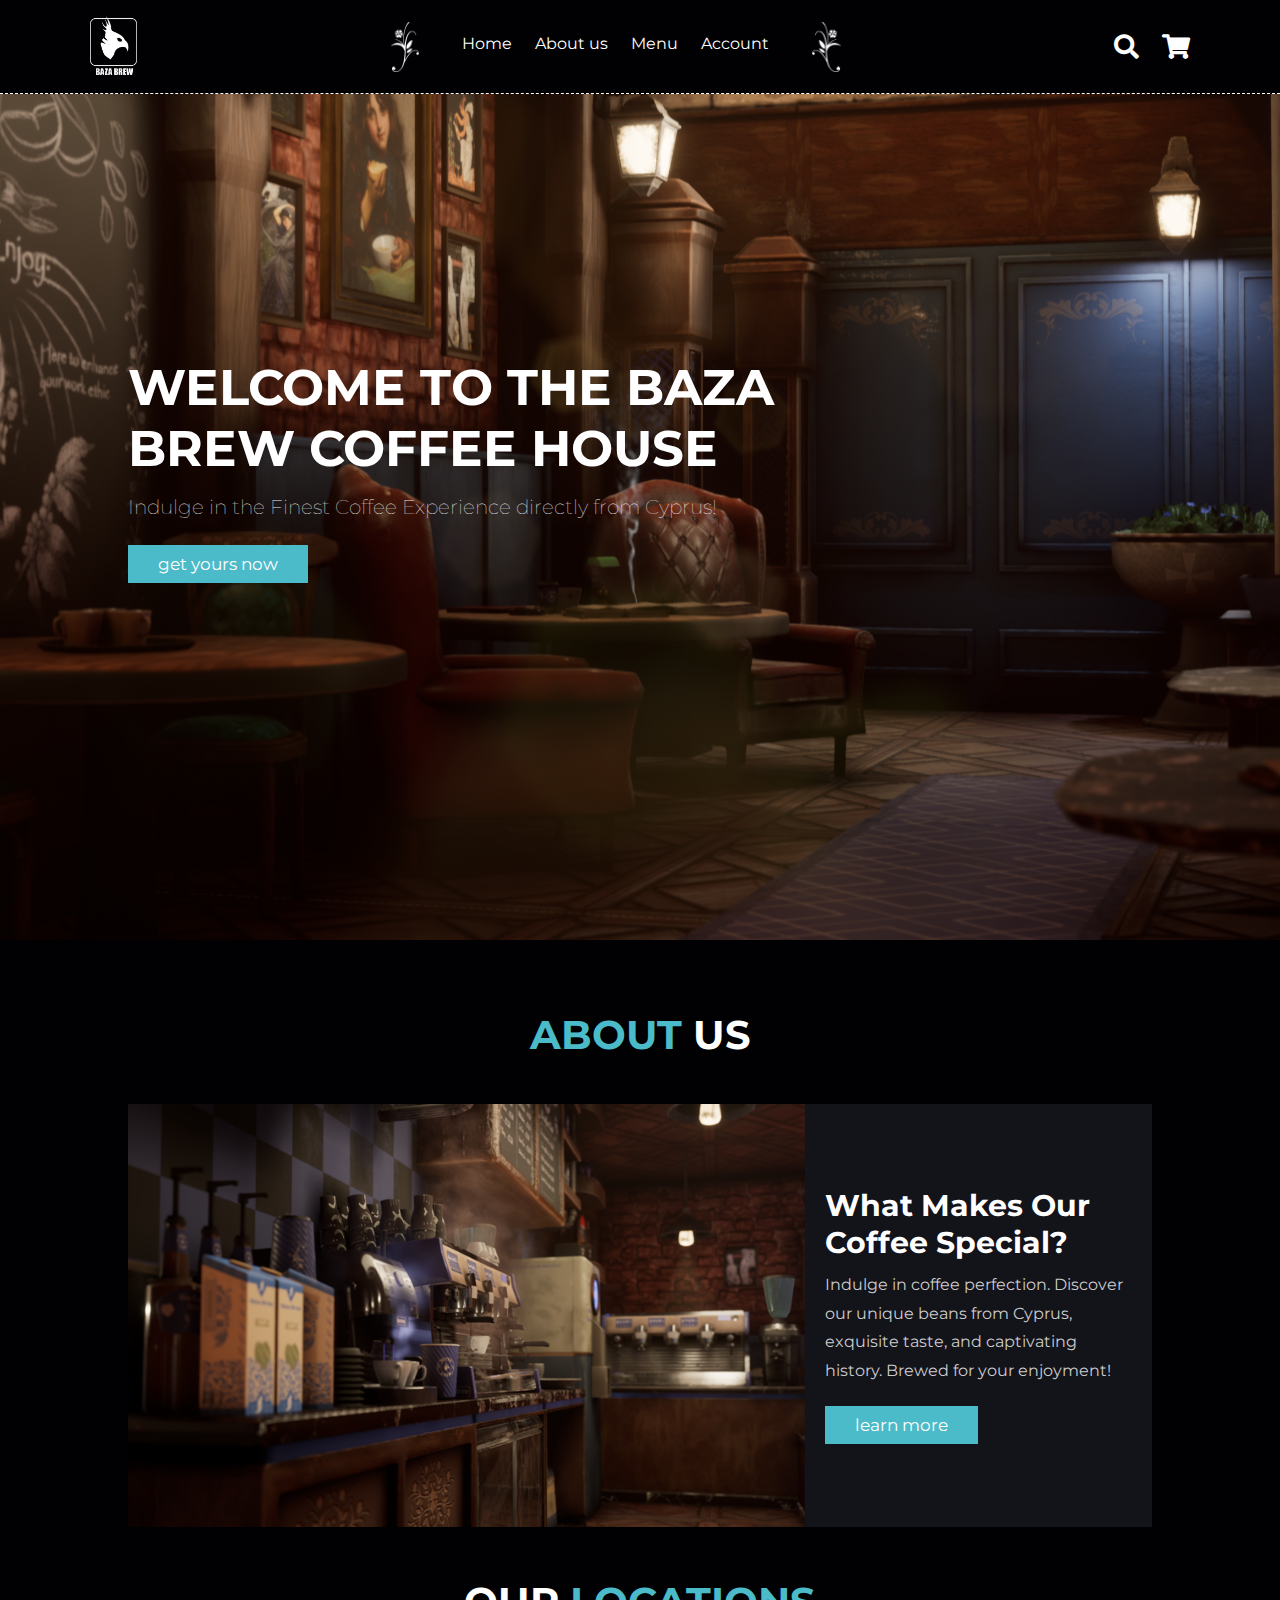
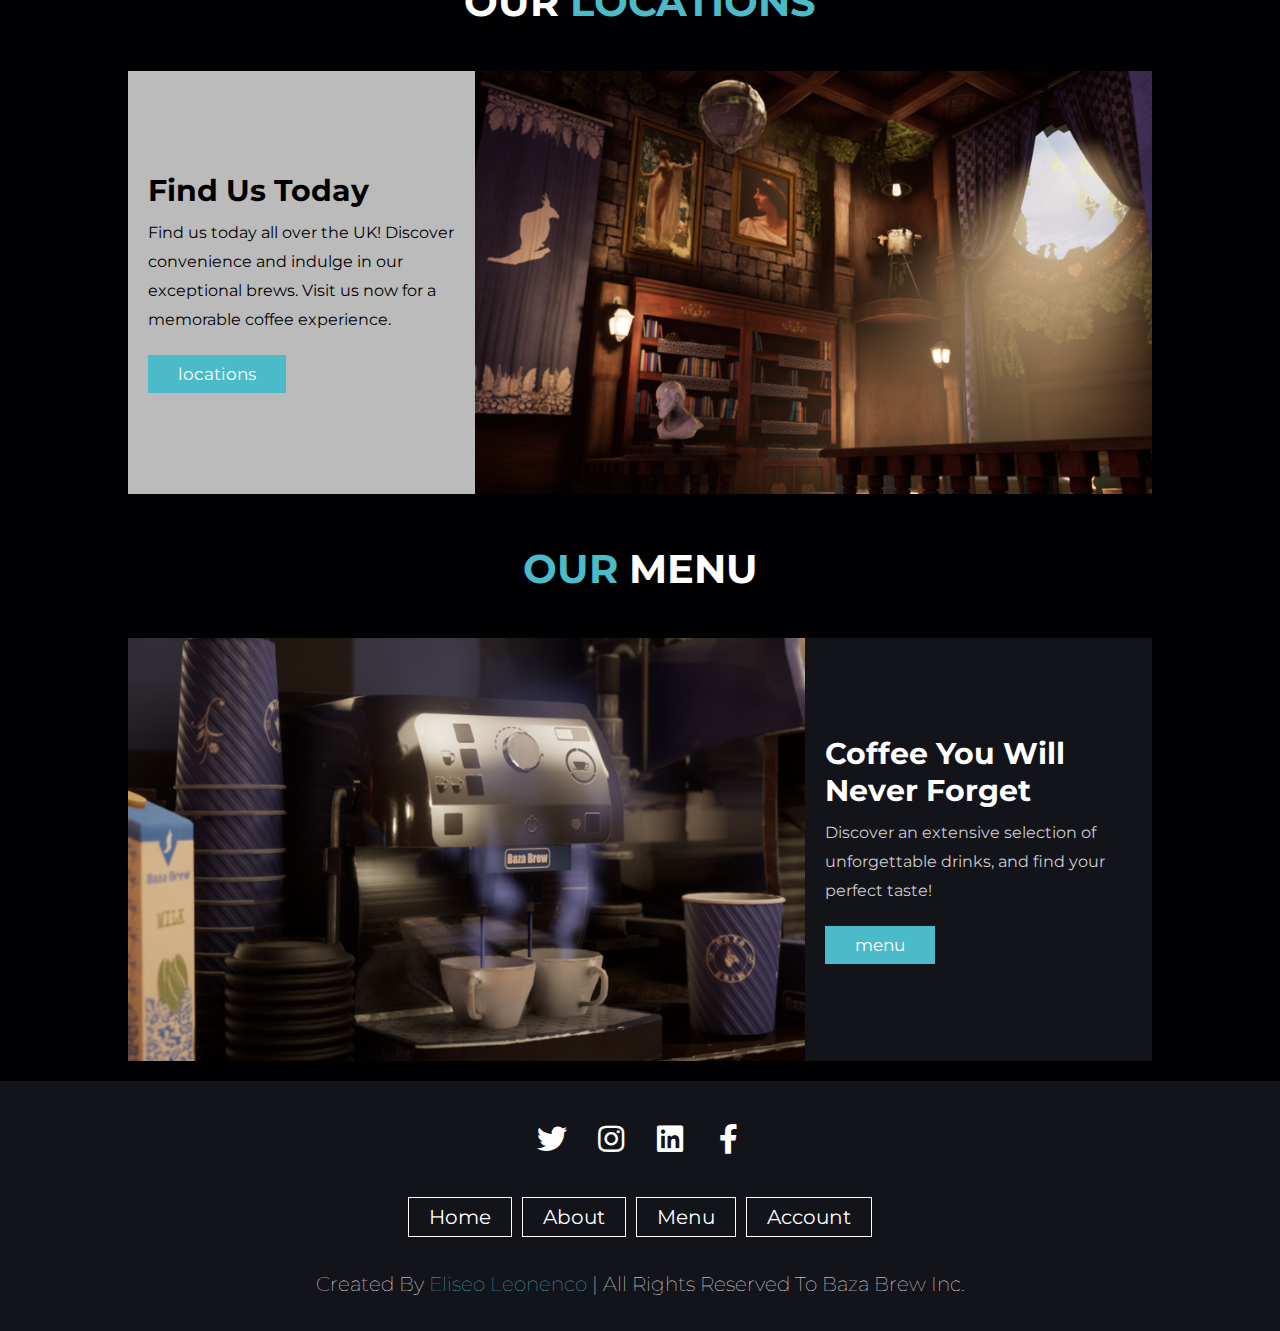
==== index.html @ 5335691d "full website system" ====
<!DOCTYPE html>
<html lang="en">
	<head>
		<meta charset="utf-8">
		<meta name="viewport" content="width=device-width, initial-scale=1.0">
		<title>Baza Brew Coffee</title>
		<link rel="stylesheet" href="styles.css">
		<link rel="stylesheet" href="https://cdnjs.cloudflare.com/ajax/libs/font-awesome/5.15.4/css/all.min.css">
	</head>
	<body>

		<!-- Header structure -->
		<header class="header">

			<a href="index.html" class="logo">
				<img src="images/baza_brew.png" alt="">
			</a>

			<nav class="menubar">
				<img src="images/ornament_3.png" alt="">
				<a href="index.html">Home</a>
				<a href="about.html">About us</a>
				<a href="menu.html">Menu</a>
				<a href="account.html">Account</a>
				<img src="images/ornament_2.png" alt="">
			</nav>

			<div class="icons">
				<div class="fas fa-search" id="search-btn"></div>
				<div class="fas fa-shopping-cart" id="cart-btn"></div>
				<div class="fas fa-bars" id="menu-btn"></div>
			</div>

			<div class="search-form">
				<input type="search" id="search-box" placeholder="search here...">
				<label for="search-box" class="fas fa-search"></label>
			</div>

		</header>

		<!-- Home panel structure -->
		<section class="home-panel" id="home-panel">

			<div class="content">
				<h3>Welcome to the Baza Brew Coffee House</h3>
				<p>Indulge in the Finest Coffee Experience directly from Cyprus!</p>
				<a href="menu.html" class="btn">get yours now</a>
			</div>

		</section>

		<!-- About panel structure -->
		<section class="about-panel" id="about-panel">

			<h1 class="heading"> <span>about</span> us </h1>

			<div class="row">

				<div class="image">
					<img src="images/screenshot2_800.png" alt="">
				</div>
	
				<div class="content">
					<h3>What Makes Our Coffee Special?</h3>
					<p>Indulge in coffee perfection. Discover our unique beans from Cyprus, exquisite taste, and captivating history. Brewed for your enjoyment!</p>
					<a href="about.html" class="btn">learn more</a>
				</div>

			</div>

			<h1 class="heading">our <span> locations</span> </h1>

			<div class="row" id="light">
	
				<div class="content">
					<h3>Find Us Today</h3>
					<p>Find us today all over the UK! Discover convenience and indulge in our exceptional brews. Visit us now for a memorable coffee experience.</p>
					<a href="#" class="btn">locations</a>
				</div>

				<div class="image">
					<img src="images/screenshot7_800.png" alt="">
				</div>

			</div>

			<h1 class="heading"> <span>our</span> menu</h1>

			<div class="row">

				<div class="image">
					<img src="images/menu_sc2_800.png" alt="">
				</div>
	
				<div class="content">
					<h3>Coffee You Will Never Forget</h3>
					<p>Discover an extensive selection of unforgettable drinks, and find your perfect taste!</p>
					<a href="menu.html" class="btn">menu</a>
				</div>

			</div>

		</section>

		<!-- Footer structure -->
		<section class="footer">

			<div class="share">
				<a href="#" class="fab fa-twitter"></a>
				<a href="#" class="fab fa-instagram"></a>
				<a href="#" class="fab fa-linkedin"></a>
				<a href="#" class="fab fa-facebook-f"></a>
			</div>

			<div class="links">
				<a href="index.html">Home</a>
				<a href="about.html">About</a>
				<a href="menu.html">Menu</a>
				<a href="account.html">Account</a>
			</div>
		
			<div class="credit">Created By <span>Eliseo Leonenco</span> | All Rights Reserved To Baza Brew Inc.</div>

		</section>

		<script src="js/home.js"></script>
	</body>
</html>
---- styles.css ----
@import url('https://fonts.googleapis.com/css2?family=Foldit&family=Montserrat:wght@300;400&family=Tourney:wght@100&display=swap');

/* Reusable variables */
:root {
	--main-color: #4bbac9;
	--black: #13131a;
	--bg: #010103;
}

/* General styling */
* {
	font-family: 'Montserrat', sans-serif;
	margin: 0;
	padding: border-box;
	outline: none;
	border: none;
	text-decoration: none;
	transition: .2s linear;
}

html {
	font-size: 62.5%;
	overflow-x: hidden;
	scroll-padding-top: 9rem;
	scroll-behavior: smooth;
}

html::-webkit-scrollbar {
	width: .5rem;
}

html::-webkit-scrollbar-track {
	background: transparent;
}

html::-webkit-scrollbar-thumb {
	background: #fff;
	border-radius: 3rem;
}

body {
	background-color: var(--bg);
}

.btn {
	margin-top: 1rem;
	display: inline-block;
	padding: .9rem 3rem;
	font-size: 1.7rem;
	color: #fff;
	background: var(--main-color);
	cursor: pointer;
}

.btn:hover {
	letter-spacing: .2rem;
}

section {
	padding: 2rem 10%;
}

/* Header styling */
.heading {
	text-align: center;
	color: #fff;
	text-transform: uppercase;
	padding-bottom: 3.5rem;
	font-size: 4rem;
}

.heading span {
	color: var(--main-color);
	text-transform: uppercase;
}

.header {
	background-color: var(--bg);
	display: flex;
	align-items: center;
	justify-content: space-between;
	padding: 1.5rem 7%;
	border-bottom: 1.5px dashed #fff;
	position: fixed;
	top: 0;
	left: 0;
	right: 0;
	z-index: 1000;
}

.header .logo img {
	height: 6rem;
}

.header .menubar img {
	height: 5rem;
	vertical-align: middle; 
	margin: 0 3em;
}

.header .menubar a {
	margin: 0 1rem;
	font-size: 1.6rem;
	color: #fff;
}

.header .menubar a:hover {
	color: var(--main-color);
	border-bottom: .1rem solid var(--main-color);
	padding-bottom: .3rem;
}

.header .icons div {
	color: #fff;
	cursor: pointer;
	font-size: 2.5rem;
	margin-left: 2rem;
}

.header .icons div:hover {
	color: var(--main-color);
}

#menu-btn {
	display: none;
}

.header .search-form {
	position: absolute;
	top: 115%;
	right: 7%;
	background: #fff;
	width: 50rem;
	height: 5rem;
	display: flex;
	align-items: center;
	transform: scaleY(0);
	transform-origin: top;
}

.header .search-form.active {
	transform: scaleY(1);
}

.header .search-form input {
	height: 100%;
	width: 100%;
	font-size: 1.6rem;
	color: var(--black);
	padding: 1rem;
	text-transform: none;
}

.header .search-form label {
	cursor: pointer;
	font-size: 2.2rem;
	margin-right: 1.5rem;
	color: var(--black);
}

.header .search-form label:hover {
	color: var(--main-color);
}

.home-panel {
	min-height: 100vh;
	display: flex;
	align-items: center;
	background: url(images/baza_brew_screenshot_4.png) no-repeat;
	background-position: center;
}

.home-panel .content {
	max-width: 65rem;
}

.home-panel .content h3 {
	font-size: 5rem;
	text-transform: uppercase;
	color: #fff;
}

.home-panel .content p {
	font-size: 2rem;
	font-weight: lighter;
	line-height: 1.8;
	padding: 1rem 0;
	color: #eee;
}

/* Home page page about panels styling */
.about-panel .row {
	display: flex;
	align-items: center;
	background: var(--black);
	flex-wrap: wrap;
}

.about-panel h1 {
	margin-top: 5rem;
	margin-bottom: 1rem;
}

.about-panel .row#light {
	background: #bbb;
}

.about-panel .row .image {
	flex: 1 1 40%;
}

.about-panel .row .image img {
	width: 100%;
	display: block;
}

.about-panel .row .content {
	flex: 1 1 4rem;
	padding: 2rem;
}

.about-panel .row .content h3 {
	font-size: 3rem;
	color: #fff;
}

.about-panel .row .content p {
	font-size: 1.6rem;
	color: #ccc;
	padding: 1rem 0;
	line-height: 1.8;
}

.about-panel .row#light .content h3 {
	color: #010103;
}

.about-panel .row#light .content p {
	color: #010103;
}

/* Footer styling */
.footer {
	background: var(--black);
	text-align: center;
}

.footer .share {
	padding: 1rem;
}

.footer .share a {
	height: 5rem;
	width: 5rem;
	line-height: 5rem;
	font-size: 3rem;
	color: #fff;
	margin: .3rem;
	border-radius: 50%;
}

.footer .share a:hover {
	background-color: var(--main-color);
}

.footer .links {
	display: flex;
	justify-content: center;
	flex-wrap: wrap;
	padding: 2rem 0;
	gap: 1rem;
}

.footer .links a {
	padding: .7rem 2rem;
	color: #fff;
	font-size: 2rem;
	border: 0.5px solid #fff;
}

.footer .links a:hover {
	background: var(--main-color);
}

.footer .credit {
	font-size: 2rem;
	color: #fff;
	font-weight: lighter;
	padding: 1.5rem;
}

.footer .credit span {
	color: var(--main-color);
}

/* Menu page styling */
.menu {
	padding: 15rem 8rem;
}

.menu .heading {
	font-size: 7rem;
	margin-bottom: 2.5rem;
}

.menu .toggle-btn {
	cursor: pointer;
	color: #fff;
	padding: 5rem;
	font-size: 3rem;
	background-color: #333;
	text-align: center;
	user-select: none;
	transition: 1s;
}

.menu .toggle-btn#food-panel {
	background: url(images/sandwich.jpeg) no-repeat;
	background-position: center;
	background-size: 100%;
}

.menu .toggle-btn#hot-drinks-panel {
	background: url(images/coffee.jpg) no-repeat;
	background-position: center;
	background-size: 100%;
}

.menu .toggle-btn#specials-panel {
	background: url(images/specials.avif) no-repeat;
	background-position: center;
	background-size: 100%;
}

.menu .toggle-btn#breakfast-panel {
	background: url(images/croissants.jpg) no-repeat;
	background-position: center;
	background-size: 100%;
}

.menu .toggle-btn#cold-drinks-panel {
	background: url(images/milkshake.avif) no-repeat;
	background-position: center;
	background-size: 100%;
}

.menu .box-container {
	display: none;
	grid-template-columns: repeat(auto-fit, minmax(30rem, 1fr));
	gap: 1.5rem;
	padding: 2rem;
}

.menu .box-container.active {
  display: grid;
}

.menu .box-container .box {
	padding: 5rem;
	text-align: center;
	border: 0.5px solid #fff;
}

.menu .box-container .box img {
	height: 15rem;
	border-radius: 100%;
}

.menu .box-container .box h3 {
	color: #fff;
	font-size: 2rem;
	padding: 1rem 0;
}

.menu .box-container .box .price {
	color: #fff;
	font-size: 2.5rem;
	padding: .5rem 0;
}

.menu .box-container .box .price span {
	font-size: 1.5rem;
	text-decoration: line-through;
}

.menu .box-container .box:hover {
	background-color: #fff;
}

.menu .box-container .box:hover > * {
	color: var(--black);
}

/* Register/Log in page styling */
.login-panel {
    height: 100%;
    width: 100%;
    background-image: linear-gradient(rgba(0,0,0,0.4),rgba(0,0,0,0.4)),url(images/baza_brew_screenshot_4.png);
    background-position: center;
    background-size: cover;
    position: absolute;
}

.login-panel .form-box {
    width: 380px;
    height: 480px;
    position: relative;
    margin: 13% auto;
    background: var(--black);
    padding: 5px;
    overflow: hidden;
}


.login-panel .form-box .button-box {
    width: 220px;
    margin: 35px auto;
    position: relative;
    border: 0.5px solid #999;
    border-radius: 30px;
}

.login-panel .form-box .button-box .toggle-btn {
    padding: 10px 30px;
    cursor: pointer;
    background: transparent;
    border: 0;
    outline: none;
    position: relative;
	color: #fff;
}

.login-panel .form-box .button-box #btn {
    top: 0;
    left: 0;
    position: absolute;
    width: 110px;
    height: 100%;
    background: linear-gradient(to right, var(--main-color),#4c8fa6);
    border-radius: 30px;
    transition: .5s;
}

.login-panel .form-box .social-icons {
    margin: 30px auto;
    text-align: center;
}

.login-panel .form-box .social-icons a {
    height: 5rem;
	width: 5rem;
	line-height: 5rem;
	font-size: 3rem;
	color: #fff;
	margin: .3rem;
	border-radius: 50%;
    text-decoration: none;
}

.login-panel .form-box .social-icons a:hover {
    background: var(--main-color);
}

.login-panel .form-box .input-group {
    top: 180px;
    position: absolute;
    width: 280px;
    transition: .5s;
}

.login-panel .form-box .input-group .input-field {
    width: 100%;
    padding: 10px 0;
    margin: 5px 0;
    border-left: 0;
    border-top: 0;
    border-right: 0;
    border-bottom: 1px solid #999;
    outline: none;
    background: transparent;
	color: #fff;
}

.login-panel .form-box .input-group .submit-btn {
    width: 85%;
    padding: 10px 30px;
    cursor: pointer;
    display: block;
    margin: auto;
    background: linear-gradient(to right, var(--main-color),#4c8fa6);
    border: 0;
    outline: none;
    border-radius: 30px;
}

.login-panel .form-box .input-group .check-box {
    margin: 30px 10px 30px 0;
}

.login-panel .form-box .input-group span {
    color: #777;
    font-size: 12px;
    position: absolute;
    bottom: 68px;
}

.login-panel .form-box #login {
    left: 50px;
}

.login-panel .form-box #register {
    left: 450px;
}

/* About us page styling */
.about-us-heading {
    text-align: center;
    margin-top: 15rem;
}

.about-us-heading h1 {
    font-size: 50px;
    color: var(--main-color);
    margin-bottom: 10px;
}

.about-us-heading p {
    font-size: 20px;
    color: #666;
    margin-bottom: 50px;
}

.about-us-container {
    display: flex;
    align-items: center;
    width: 85%;
    margin: auto;
	margin-bottom: 15rem;
}

.about-us-container img {
    flex: 0 50%;
    max-width: 50%;
    height: auto;
}

.about-us-container .content {
    padding: 35px;
}

.about-us-container .content h2 {
    color: var(--main-color);
    font-size: 24px;
    margin: 15px 0px;
}

.about-us-container .content p {
    color: #fff;
    font-size: 18px;
    line-height: 1.5;
    margin: 15px 0px;
}

.about-us-container .content .btn {
    font-size: 2rem;
}

/* Media Queries */

@media (max-width: 1125px) {

	.about-panel .row .content h3 {
		font-size: 2.8rem;
	}
	
	.about-panel .row .content p {
		font-size: 1.4rem;
	}

	.login-panel .form-box {
		margin: 20% auto;
	}

	.about-us-container {
        flex-direction: column;
    }

    .about-us-container img {
        flex: 0 100%;
        max-width: 100%;
    }

    .about-us-container .content {
        flex: 0 100%;
        max-width: 100%;
        padding: 15px;
    }
}

@media (max-width: 1051px) {
	
	.about-panel .row .content h3 {
		font-size: 2.6rem;
	}
	
	.about-panel .row .content p {
		font-size: 1.3rem;
	}
}

@media (max-width: 1010px) {

	.about-panel .row .content h3 {
		font-size: 2.5rem;
	}
	
	.about-panel .row .content p {
		font-size: 1.2rem;
	}

	.about-panel .btn {
		font-size: 1.5rem;
	}
}

@media (max-width: 960px) {

	.about-panel .row .content h3 {
		font-size: 2.2rem;
	}
	
	.about-panel .row .content p {
		font-size: 1.1rem;
	}
}

@media (max-width: 920px) {
	.about-panel .row {
		flex-direction: column;
	}
  
	.about-panel .row .image {
	  	order: 1;
	  	margin-bottom: 2rem;
	}
  
	.about-panel .row .content {
	  	order: 2;
	}

	.about-panel .row#light .image {
		order: 2;
		margin-bottom: 0;
	  }
	
	.about-panel .row#light .content {
		order: 1;
	}

	.about-panel .row .content h3 {
		font-size: 3rem;
	}
	
	.about-panel .row .content p {
		font-size: 2rem;
	}

	.about-panel .btn {
		font-size: 1.8rem;
	}
}

@media (max-width:911px) {
	html {
		font-size: 55%;
	}

	.header {
		padding: 1.5rem 2rem;
	}
}

@media (max-width:768px) {
	
	#menu-btn {
		display: inline-block;
	}

	.header .menubar {
		position: absolute;
		top: 100%;
		right: -100%;
		background: #fff;
		width: 30rem;
		height: calc(100vh - 9.5rem);
	}

	.header .menubar.active {
		right: 0;
	}

	.header .menubar a {
		color: var(--black);
		display: block;
		margin: 1.5rem;
		padding: .5rem;
		font-size: 2rem;
	}

	.header .search-form {
		width: 90%;
		right: 2rem;
	}

	.home-panel {
		background-position: left;
		justify-content: center;
		text-align: center;
	}

	.home-panel .content h3 {
		font-size: 4.5rem;
	}

	.home-panel .content p {
		font-size: 1.5rem;
	}

}

@media (max-width: 660px) {

	.about-panel .row .content h3 {
		font-size: 3.5rem;
	}
	
	.about-panel .row .content p {
		font-size: 2.5rem;
	}

	.login-panel .form-box {
		margin: 30% auto;
	}
}

@media (max-width: 560px) {

	.about-panel .row .content h3 {
		font-size: 4rem;
	}
	
	.about-panel .row .content p {
		font-size: 3rem;
	}
}

@media (max-width:450px) {
	
	html {
		font-size: 50%;
	}
}
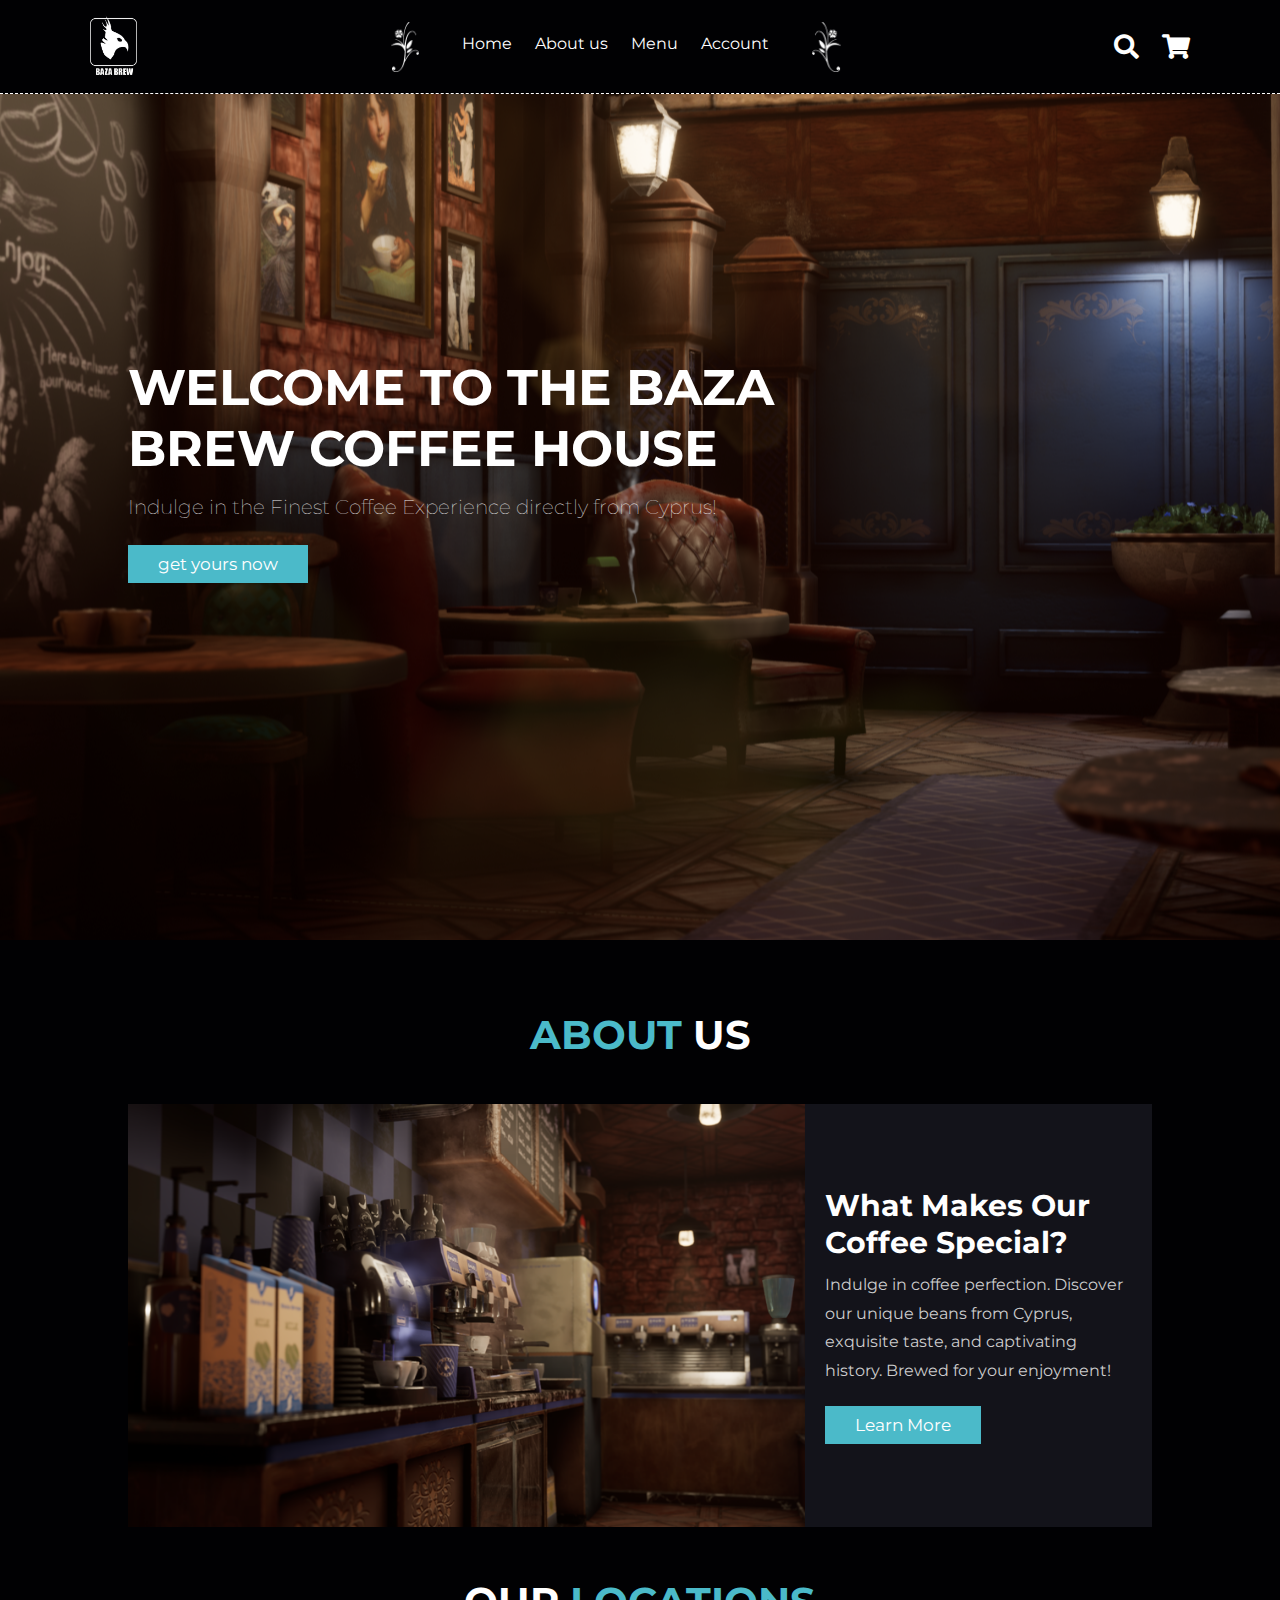
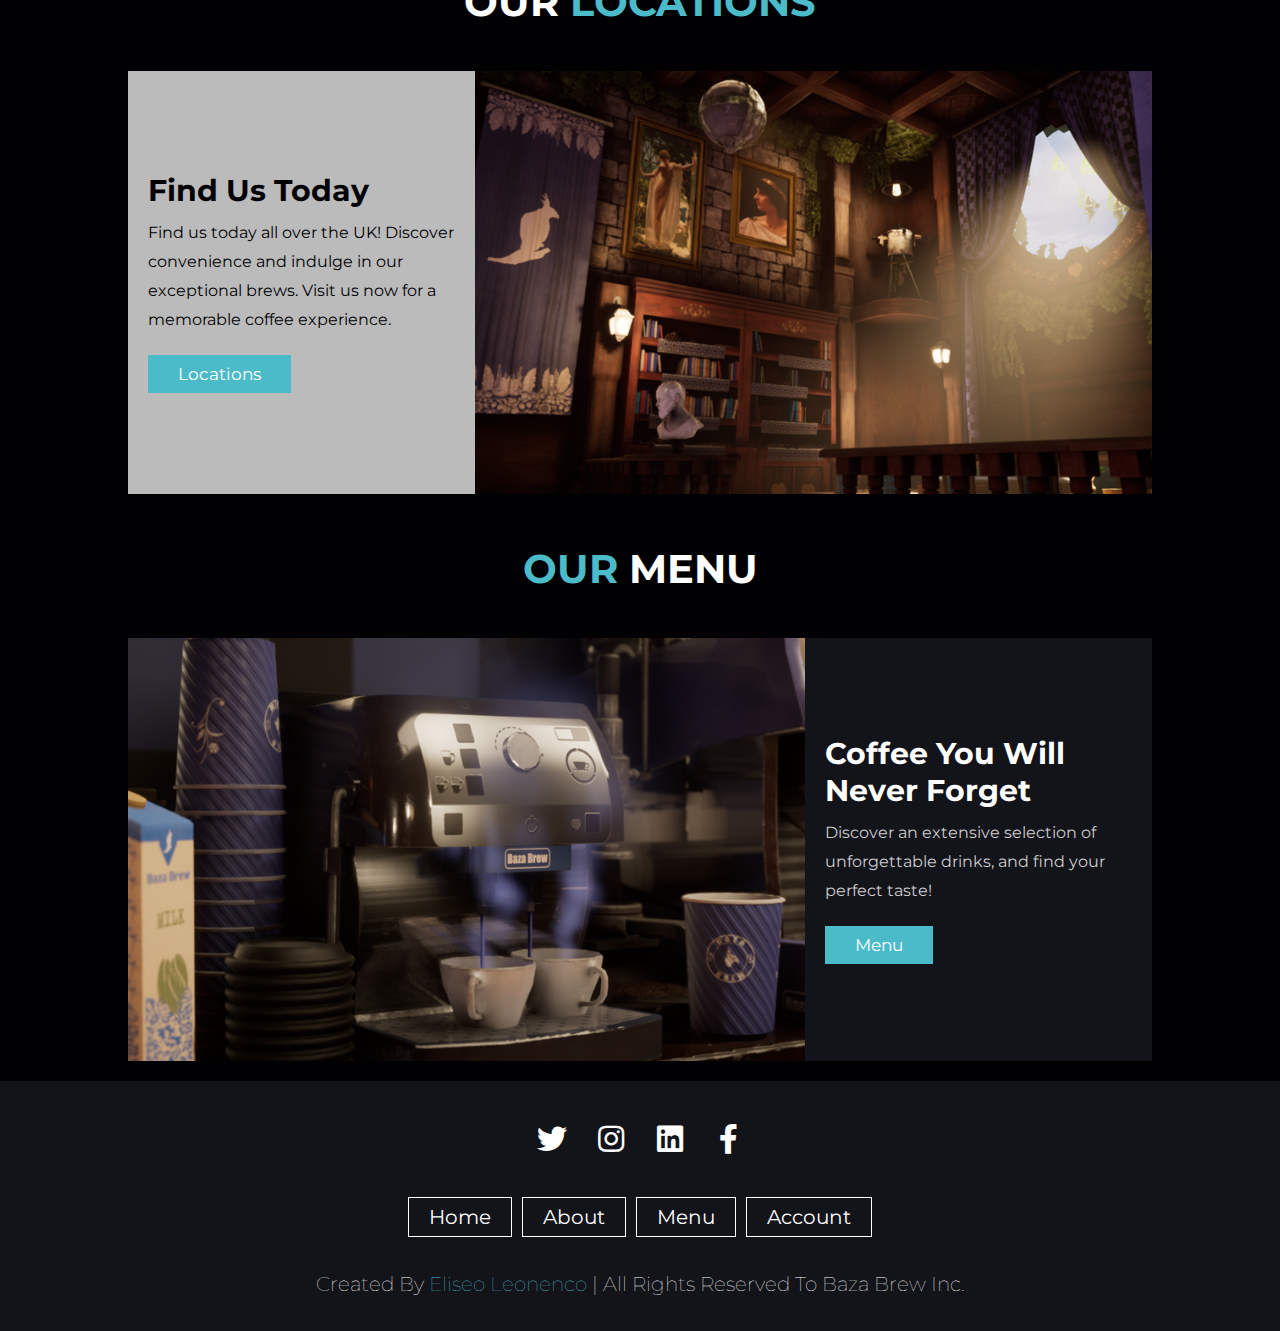
==== commit e652ee77: "capitalise buttons" ====
--- a/index.html
+++ b/index.html
@@ -2,6 +2,7 @@
 <html lang="en">
 	<head>
 		<meta charset="utf-8">
+		<link rel="shortcut icon" type="x-icon" href="images/baza_brew.png">
 		<meta name="viewport" content="width=device-width, initial-scale=1.0">
 		<title>Baza Brew Coffee</title>
 		<link rel="stylesheet" href="styles.css">
@@ -63,7 +64,7 @@
 				<div class="content">
 					<h3>What Makes Our Coffee Special?</h3>
 					<p>Indulge in coffee perfection. Discover our unique beans from Cyprus, exquisite taste, and captivating history. Brewed for your enjoyment!</p>
-					<a href="about.html" class="btn">learn more</a>
+					<a href="about.html" class="btn">Learn More</a>
 				</div>
 
 			</div>
@@ -75,7 +76,7 @@
 				<div class="content">
 					<h3>Find Us Today</h3>
 					<p>Find us today all over the UK! Discover convenience and indulge in our exceptional brews. Visit us now for a memorable coffee experience.</p>
-					<a href="#" class="btn">locations</a>
+					<a href="#" class="btn">Locations</a>
 				</div>
 
 				<div class="image">
@@ -95,7 +96,7 @@
 				<div class="content">
 					<h3>Coffee You Will Never Forget</h3>
 					<p>Discover an extensive selection of unforgettable drinks, and find your perfect taste!</p>
-					<a href="menu.html" class="btn">menu</a>
+					<a href="menu.html" class="btn">Menu</a>
 				</div>
 
 			</div>
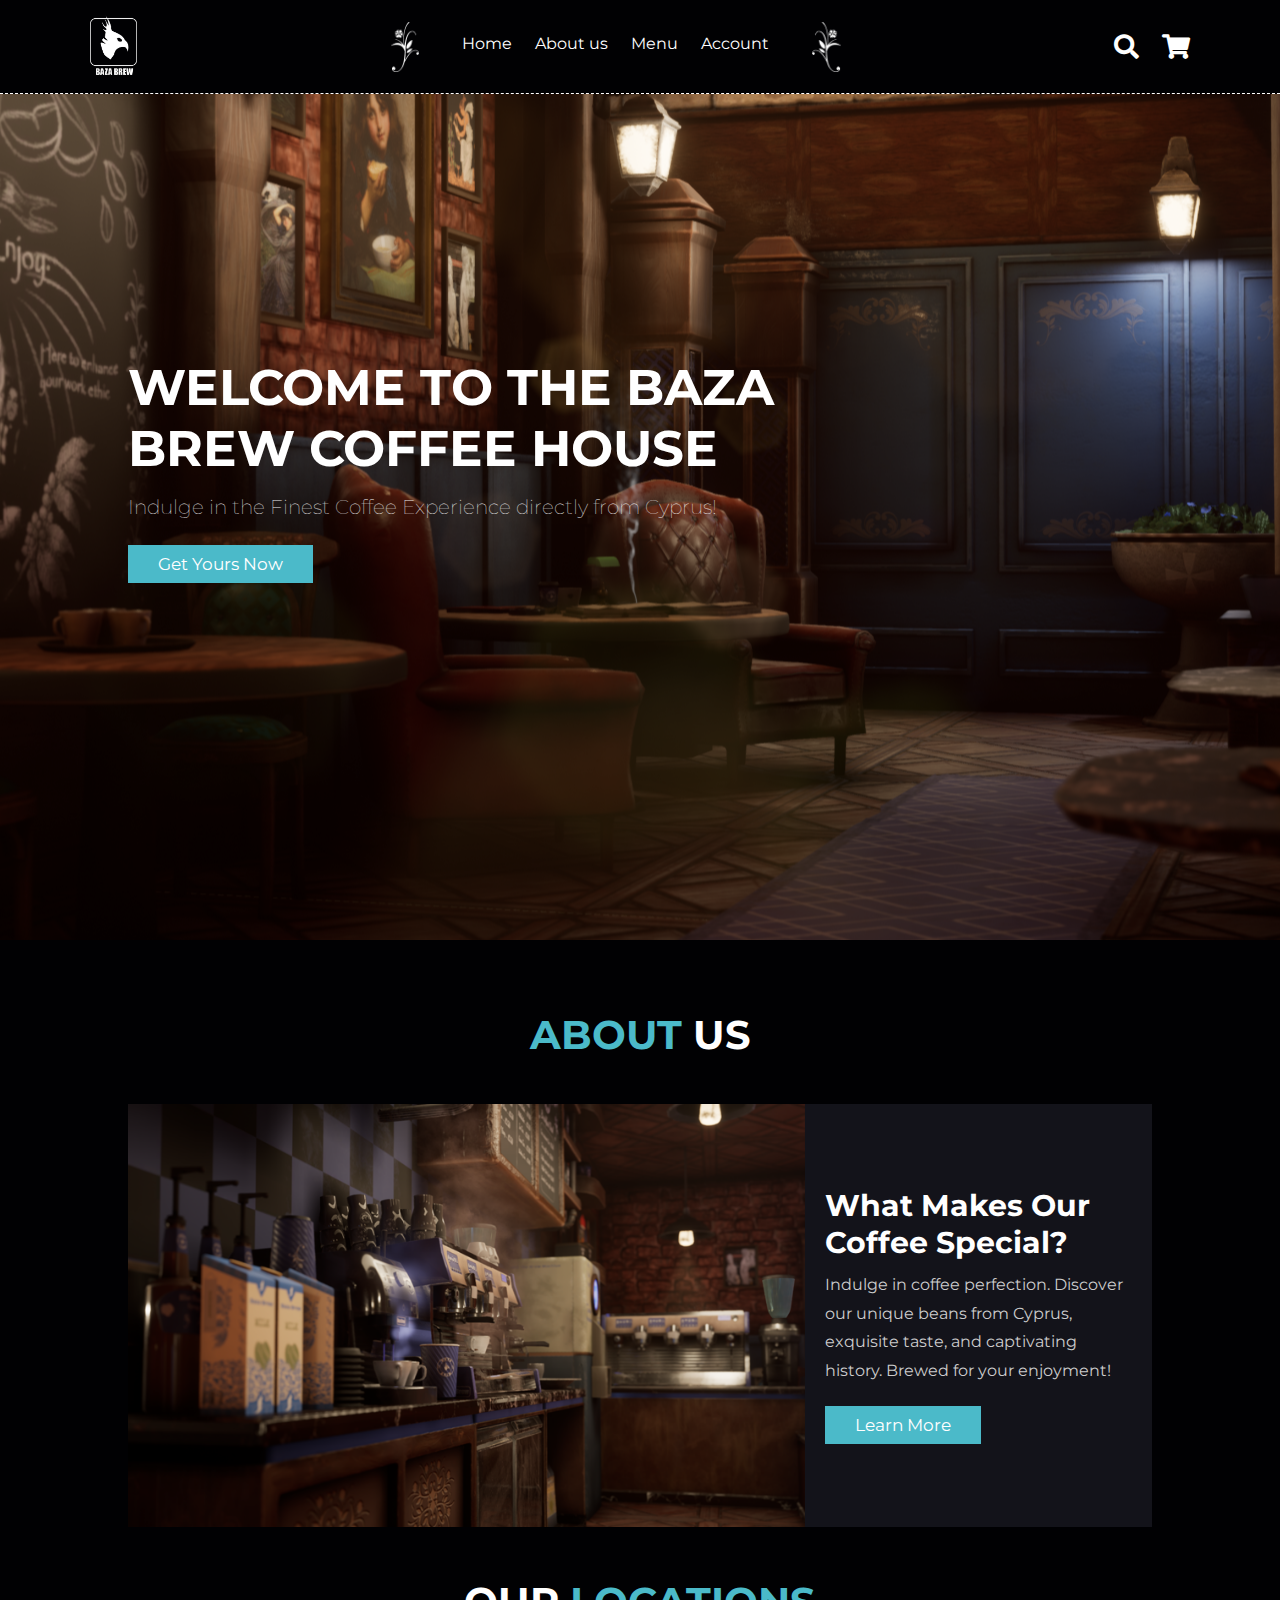
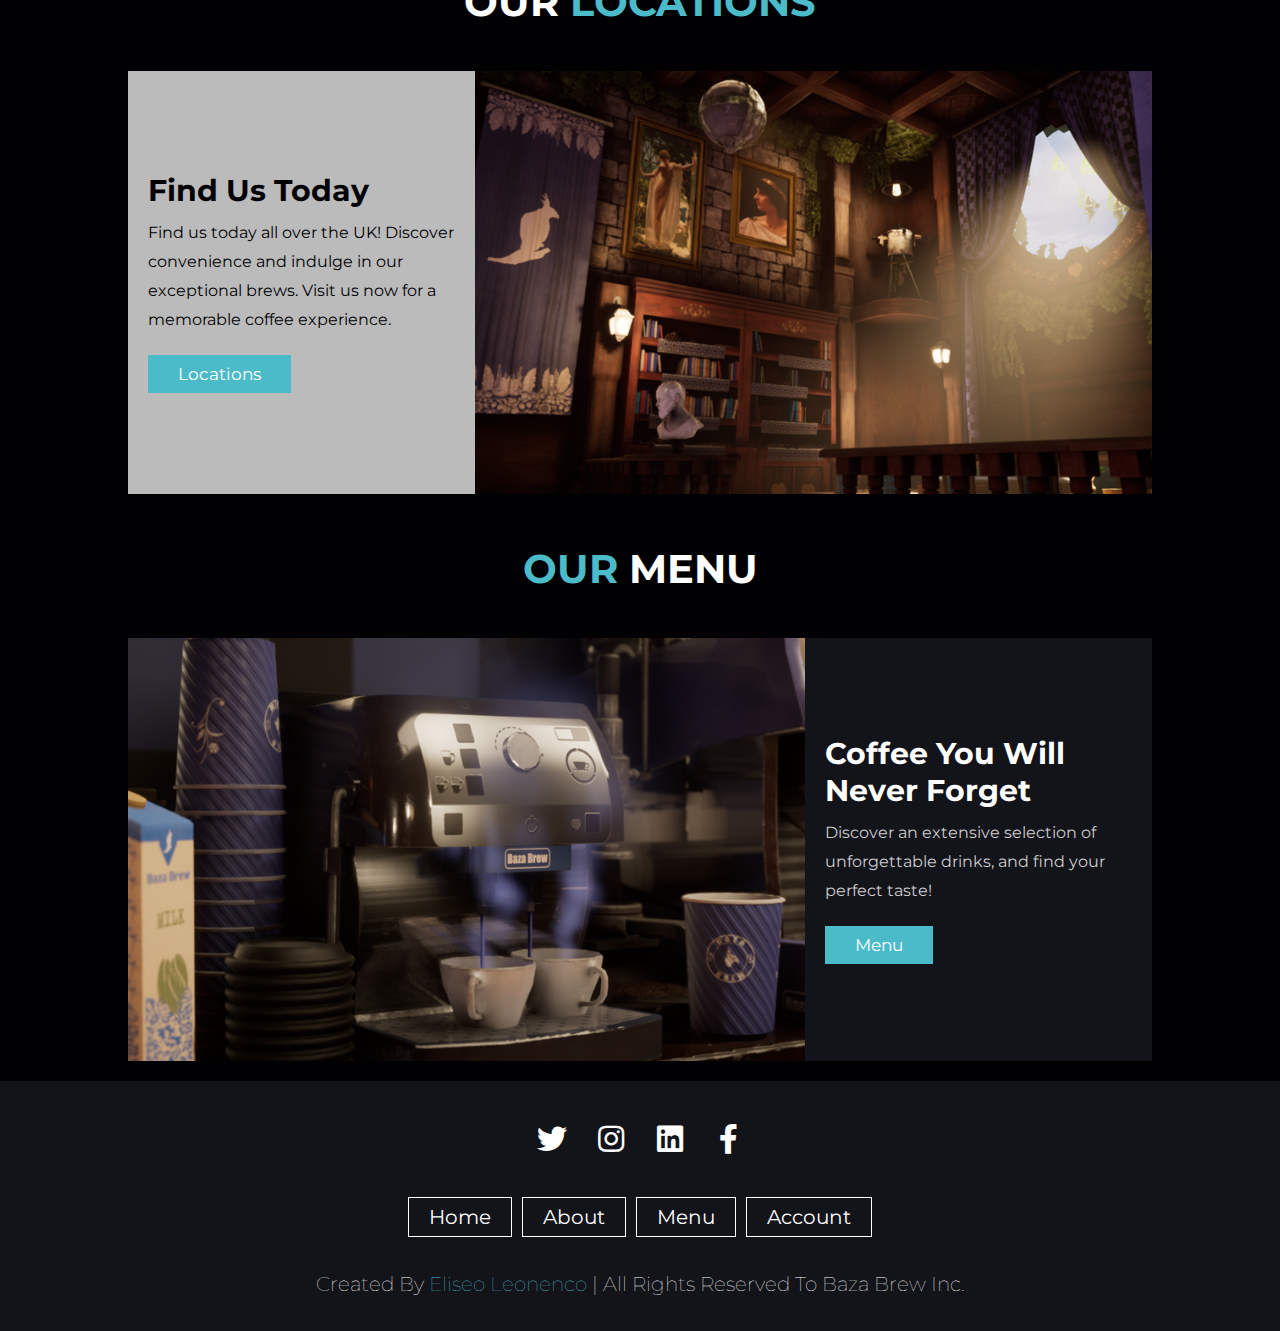
==== commit 2d1b7e43: "capitalise button" ====
--- a/index.html
+++ b/index.html
@@ -45,7 +45,7 @@
 			<div class="content">
 				<h3>Welcome to the Baza Brew Coffee House</h3>
 				<p>Indulge in the Finest Coffee Experience directly from Cyprus!</p>
-				<a href="menu.html" class="btn">get yours now</a>
+				<a href="menu.html" class="btn">Get Yours Now</a>
 			</div>
 
 		</section>
